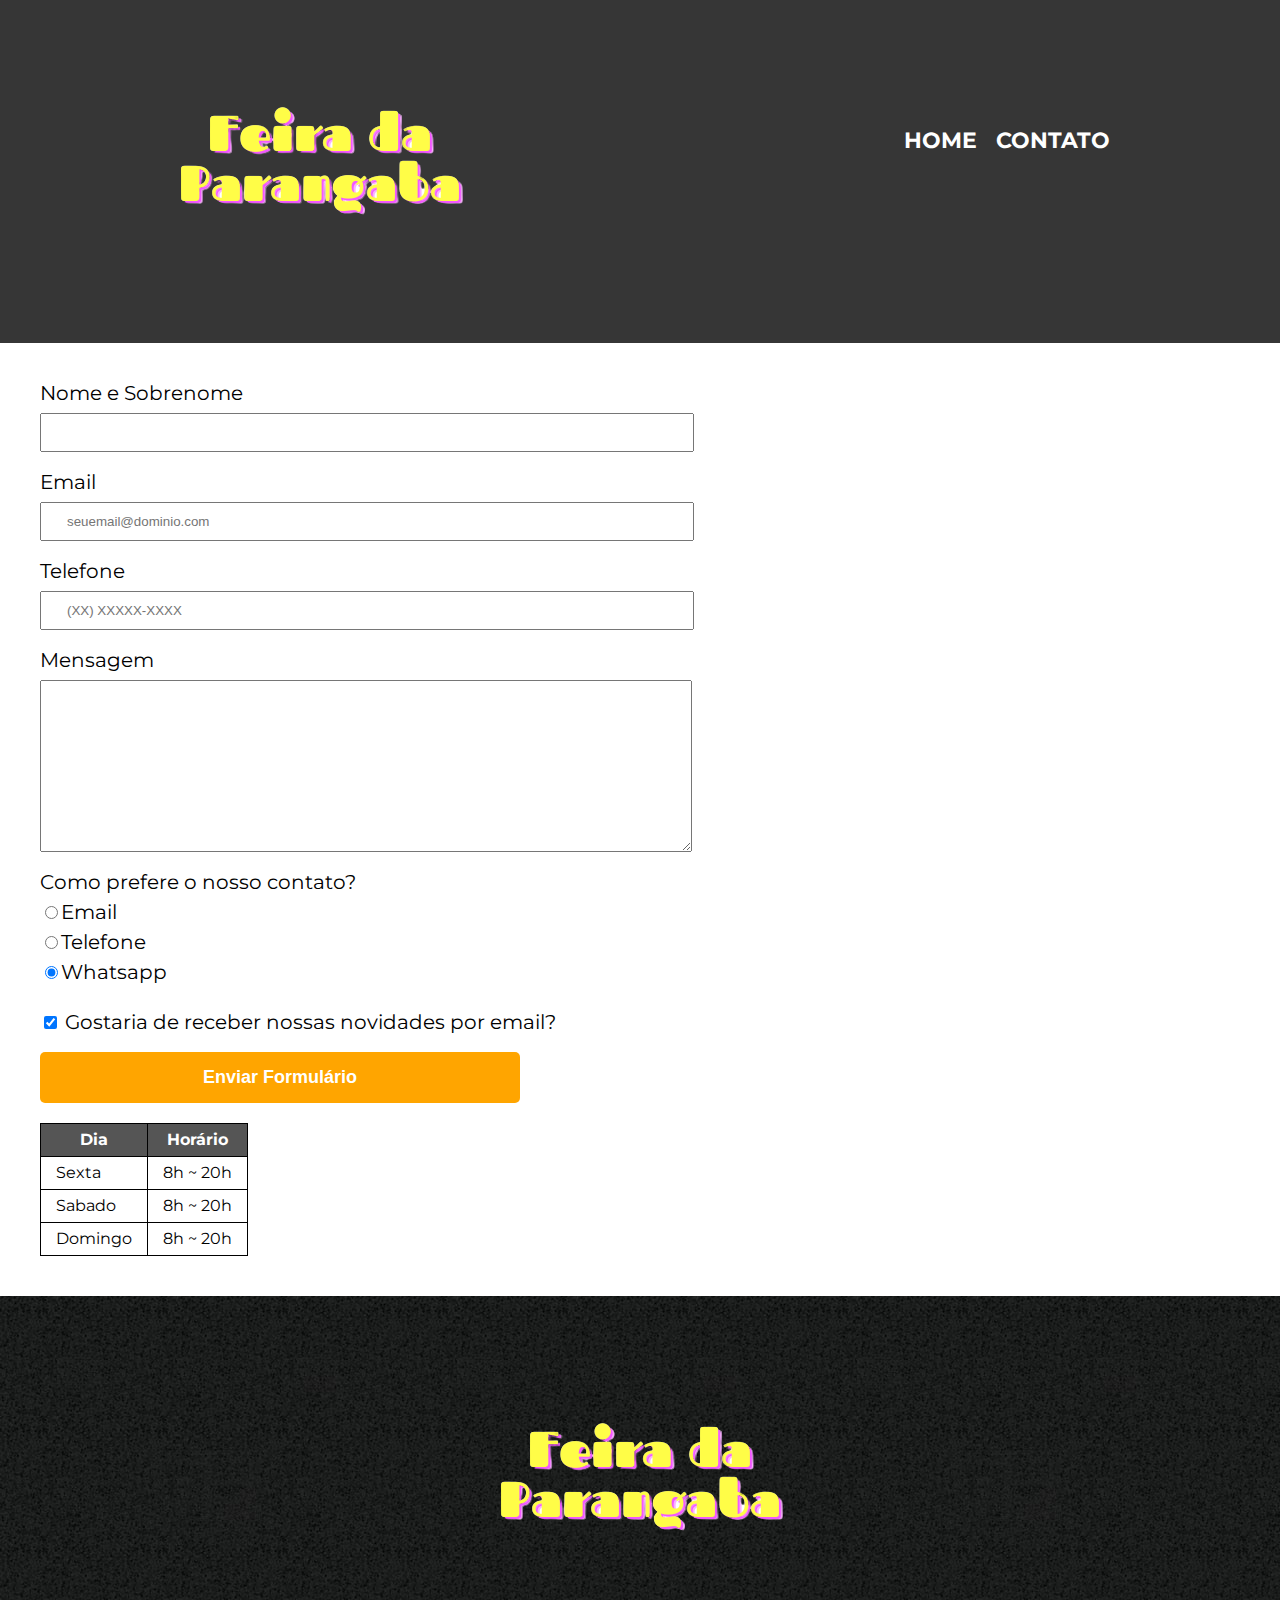
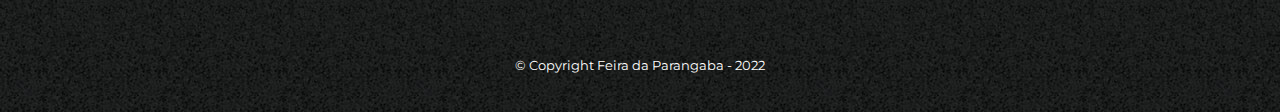
==== contato.html @ c5d82abe "first commit" ====
<!DOCTYPE html>
<html>

<head>
    <meta charset="UTF-8">
    <title>Contato - Feira da parangaba</title>
    <link rel="stylesheet" href="reset.css">
    <link rel="stylesheet" href="style.css">
    <link href="https://fonts.googleapis.com/css?family=Montserrat&display=swap" rel="stylesheet">

</head>

<body>
    <header>

        <div class="caixa">
            <h1><img src="feira-logo.png" alt="Logo da Barbearia Alura"></h1>

            <nav>
                <ul class="navegacao">
                    <li><a href="index.html">Home</a></li>
                    <li><a href="contato.html">Contato</a></li>
                </ul>
            </nav>
        </div>
    </header>

    <main>
        <form>
            <label for="nomeSobrenome">Nome e Sobrenome</label>
            <input type="text" id="nomeSobrenome" class="input-padrao" required>

            <label for="email">Email</label>
            <input type="email" id="email" class="input-padrao" required placeholder="seuemail@dominio.com">

            <label for="telefone">Telefone</label>
            <input type="tel" id="telefone" class="input-padrao" required placeholder="(XX) XXXXX-XXXX">


            <label for="mensagem">Mensagem</label>
            <textarea cols="70" rows="10" id="mensagem" class="input-padrao" required></textarea>

            <fieldset>
                <legend>Como prefere o nosso contato?</legend>
                <label for="radio-email"><input type="radio" name="contato" value="email" id="radio-email">Email</label>
                <label for="radio-telefone"><input type="radio" name="contato" value="telefone"
                        id="radio-telefone">Telefone</label>
                <label for="radio-whatsapp"><input type="radio" name="contato" value="whatsapp" checked
                        id="radio-whatsapp">Whatsapp</label>

            </fieldset>

            <label class="checkbox"><input type="checkbox" checked> Gostaria de receber nossas novidades por
                email?</label>

            <input type="submit" value="Enviar Formulário" class="enviar">

            <table>
                <thead>
                    <tr>
                        <th>Dia</th>
                        <th>Horário</th>
                    </tr>
                </thead>
                <tbody>
                    <tr>
                        <td>Sexta</td>
                        <td>8h ~ 20h</td>
                    </tr>
                    <tr>
                        <td>Sabado</td>
                        <td>8h ~ 20h</td>
                    </tr>
                    <tr>
                        <td>Domingo</td>
                        <td>8h ~ 20h</td>
                    </tr>
                </tbody>
            </table>
        </form>
    </main>


    <footer>
        <img src="feira-logo.png" alt="Logo da Barbearia Alura">
        <p class="copyright"> &copy; Copyright Feira da Parangaba - 2022</p>
    </footer>
</body>

</html>
---- style.css ----
body{
    font-family: 'Montserrat', sans-serif;
}

header {
	background: #363636;
	padding: 20px 0;
}

.caixa {
	position: relative;
	width: 940px;
	margin: 0 auto;
}

nav {
	position: absolute;
	top: 110px;
	right: 0;
}

nav li {
	display: inline;
	margin: 0 0 0 15px;
}

nav a {
	text-transform: uppercase;
	color: #FFFFFF;
	font-weight: bold;
	font-size: 22px;
	text-decoration: none;
}

nav a:hover {
	color: #C78C19;
	text-decoration: underline;
}

.produtos {
	width: 940px;
	margin: 0 auto;
	padding: 50px 0;
}

.produtos li {
	display: inline-block;
	text-align: center;
	width: 30%;
	vertical-align: top;
	margin: 0 1.5%;
	padding: 30px 20px;
	box-sizing: border-box;
	border: 2px solid #000000;
	border-radius: 10px;
}

.produtos li:hover {
	border-color: #C78C19;
}

.produtos li:active {
	border-color: #088C19;	
}

.produtos li:hover h2 {
	font-size: 34px;
}

.produtos h2 {
	font-size: 30px;
	font-weight: bold;
}

.produto-descricao {
	font-size: 18px;
}

.produto-preco {
	font-size: 22px;
	font-weight: bold;
	margin-top: 10px;
}

footer {
	text-align: center;
	background: url("bg.jpg");
	padding: 40px 0;
}

.copyright {
	color: #FFFFFF;
	font-size: 13px;
	margin: 20px 0 0;
}

main {

}

form {
	margin: 40px 40px 40px;
}

form label, form legend {
	display:block;
	font-size: 20px;
	margin: 0 0 10px;
}

.input-padrao {
	display: block;
	margin: 0 0 20px;
	padding: 10px 25px;
	width: 50%;
}

.checkbox {
	margin: 20px 0;
}

.enviar {
	width:40%;
	padding: 15px 0;
	background: orange;
	color: white;
	font-weight: bold;
	font-size: 18px;
	border: none;
	border-radius: 5px;
	transition: 1s all;
	cursor: pointer;
}

.enviar:hover {
	background: darkorange;
	transform: scale(1.2);
}

table {
	margin: 20px 0 40px;
}

thead {
	background: #555555;
	color: white;
	font-weight: bold;
}

td, th {
	border: 1px solid #000000;
	padding: 8px 15px;
}


/* css da página inicial */
.banner {
	width:100%;
}

.titulo-principal {
    text-align: center;
    font-size: 2em;
    margin: 0 0 1em;
    clear: left;
}

.principal{
    padding: 3em 0;
    background: #FEFEFE;
    width: 940px;
	margin: 0 auto;
}

.principal p {
    margin: 0 0 1em;
}

.principal strong {
    font-weight: bold;
}

.principal em {
    font-style: italic;
}

.feira-livre{
    width: 120px;
    float: left;
    margin: 0 20px 20px 0;
}

.mapa {
    padding:3em 0;
    background: linear-gradient(#FEFEFE, #888888);
}

.mapa-conteudo{
    width: 940px;
    margin: 0 auto;
}

.mapa p{
    margin: 0 0 2em;
    text-align: center;
}

.comercios {
    padding: 3em 0;
    background: #888888;
}

.conteudo-comercios {
    width: 640px;
    margin: 0 auto;
}

.lista-comercios{
    width: 40%;
    display: inline-block;
    vertical-align: top;
}

.itens {
    line-height: 1.5;
}

.itens::before{
    content: "⭐";
}

.itens:first-child{
    font-weight: bold;
}

.imagem-comercios {
    width: 60%;
    opacity: 1;
    transition: 400ms;
    box-shadow: 10px 10px 10px 0 #000000;
}

.imagem-comercios:hover {
    opacity: 0.3;
}

.video {
    width: 560px;
    margin: 2em auto;
}

@media screen and (max-width: 480px){
    .caixa, .principal, .conteudo-comercios, .mapa-conteudo, .video{
        width: auto;
    }

    h1 {
        text-align: center;
    }

    nav {
        position: static;
    }

    .lista-comercios, .imagem-comercios {
        width: 100%;
    }


}
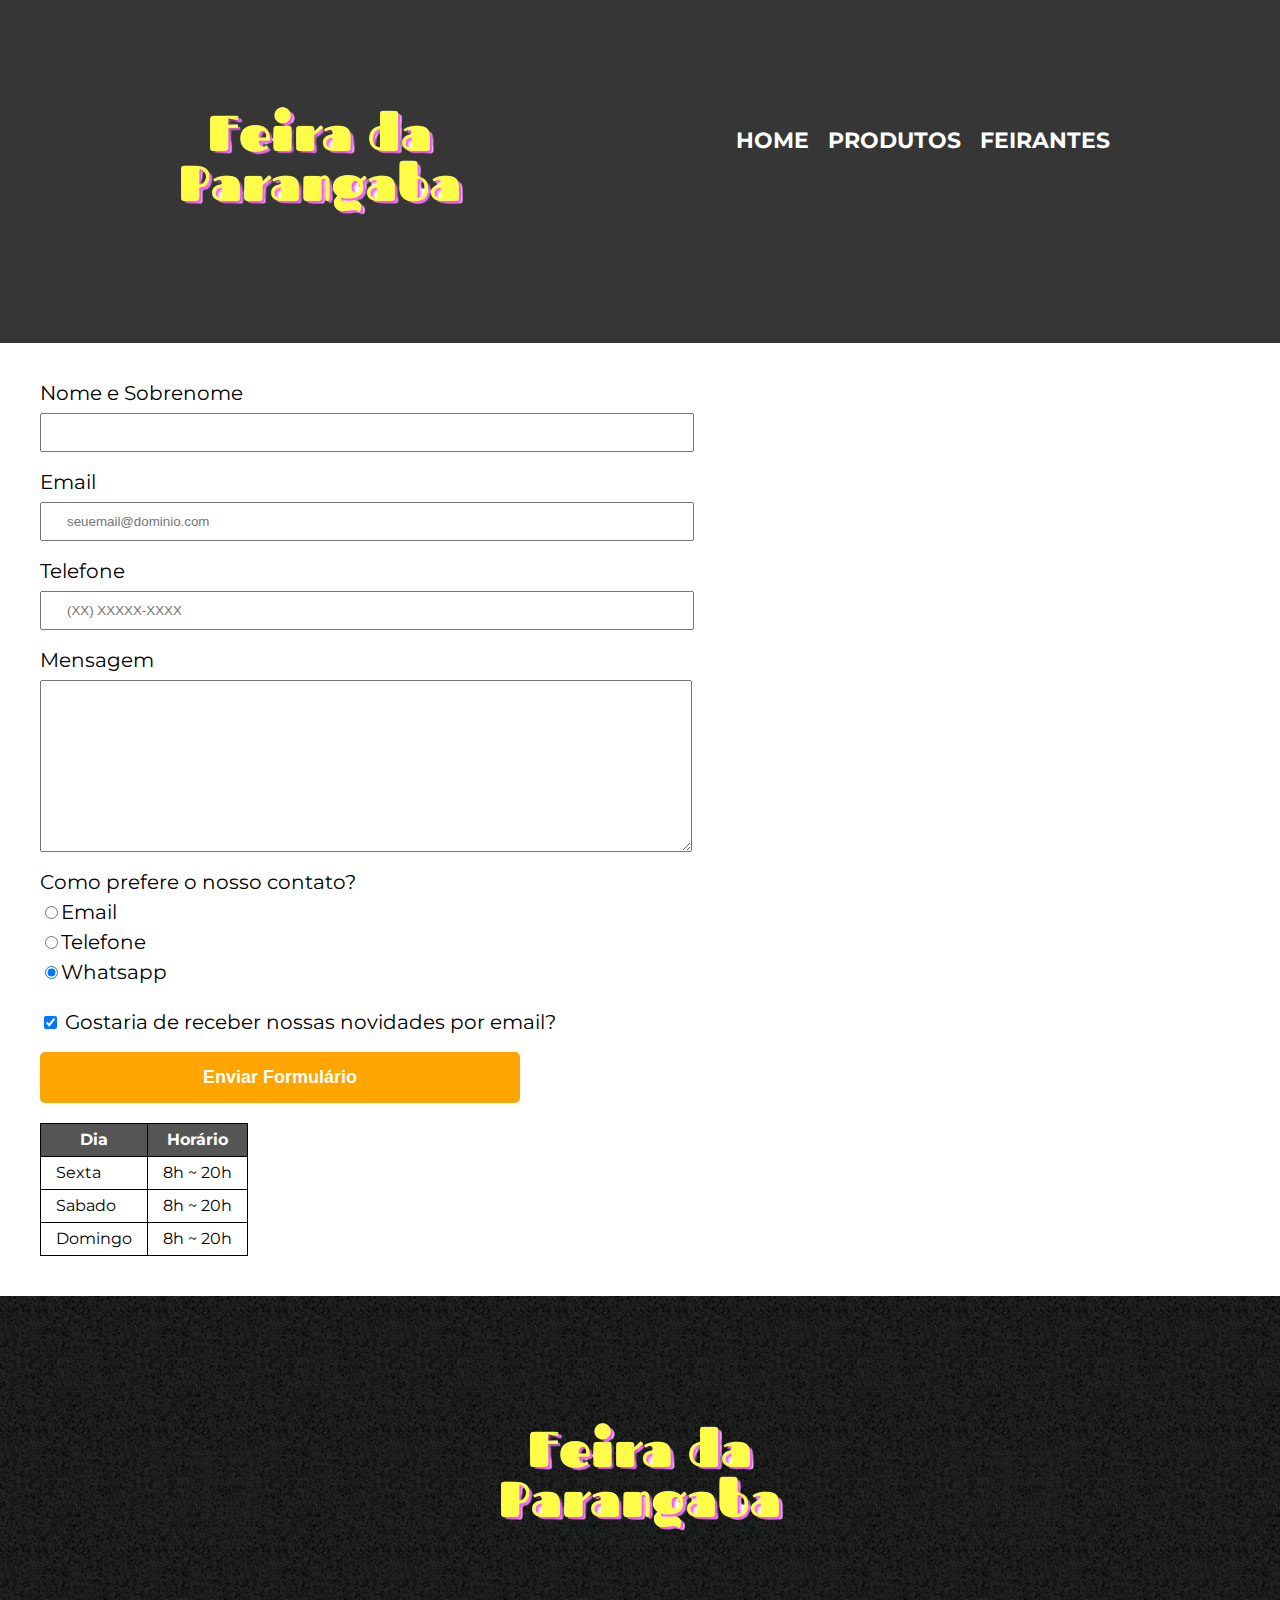
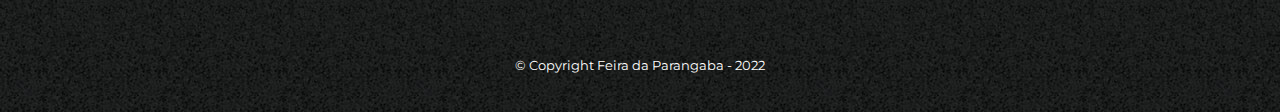
==== commit cdedaf02: "ajustes" ====
--- a/contato.html
+++ b/contato.html
@@ -19,7 +19,8 @@
             <nav>
                 <ul class="navegacao">
                     <li><a href="index.html">Home</a></li>
-                    <li><a href="contato.html">Contato</a></li>
+                    <li><a href="produtos.html">Produtos</a></li>
+                    <li><a href="contato.html">Feirantes</a></li>
                 </ul>
             </nav>
         </div>
--- a/style.css
+++ b/style.css
@@ -72,6 +72,11 @@
 	font-weight: bold;
 }
 
+.img-produtos {
+	width: 150px;
+	margin-top: 10px;
+}
+
 .produto-descricao {
 	font-size: 18px;
 }
